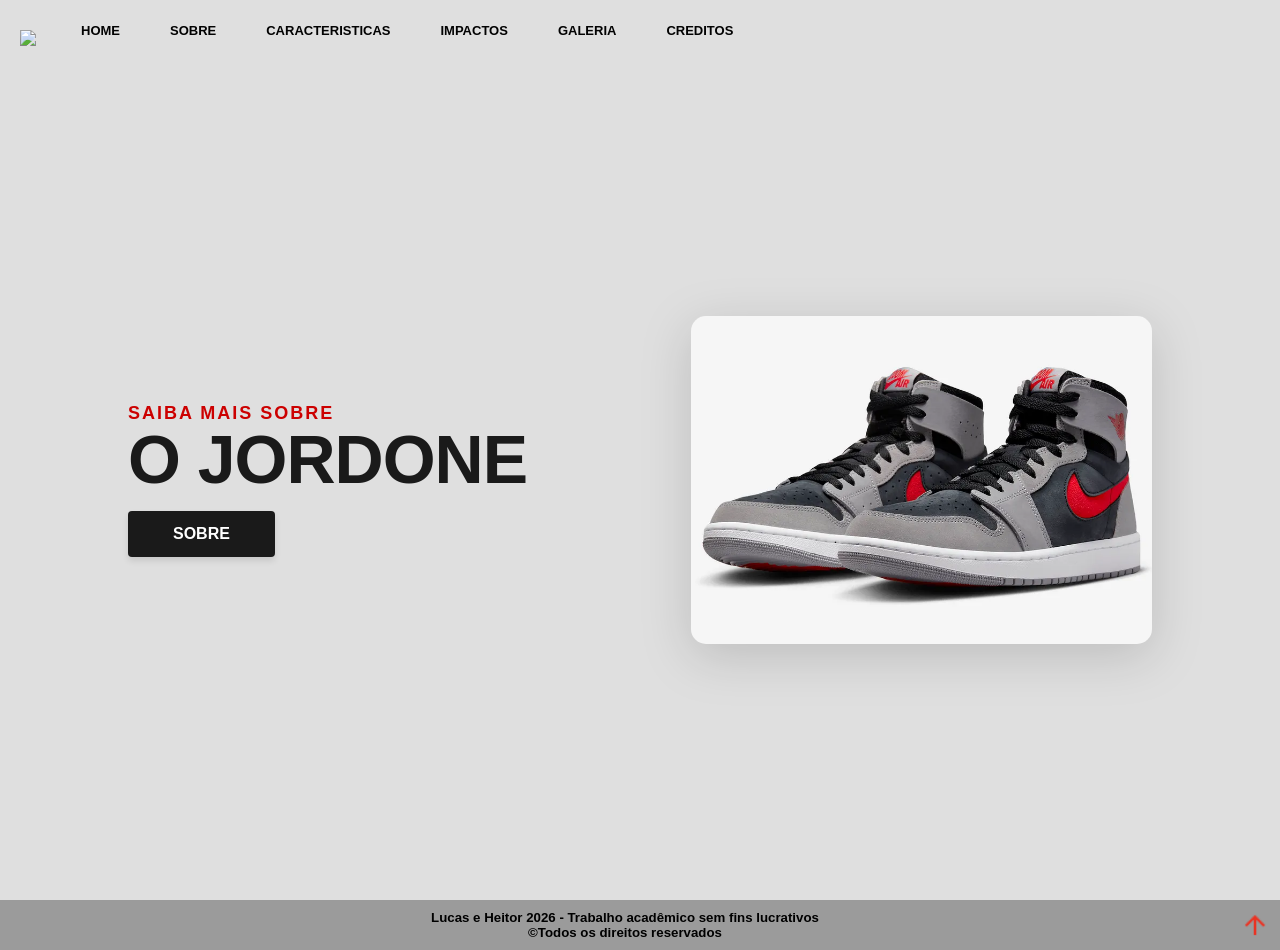
==== index.html @ 21fe7951 "Add files via upload" ====
<!DOCTYPE html>
<html lang="pt-br">
    <head>
        <title> </title>
        <meta charset="utf-8">
        <link rel="icon" type="image/png" href="files/Niko.png">
        <link rel="stylesheet" type="text/css" href="style.css">
    </head>
    <body>
        <div class="menu">
            <div class="center">
                <div class="logo">
                    <img src="files/Niko.png" type="image/png">
                </div>
                <ul>
                    <li><a href="index.html" >HOME</a></li>
                    <li><a href="sobre.html" >SOBRE</a></li>
                    <li><a href="caracteristicas.html">CARACTERISTICAS</a></li>
                    <li><a href="impactos.html">IMPACTOS</a></li>
                    <li><a href="galeria.html">GALERIA</a></li>
                    <li><a href="creditos.html">CREDITOS</a></li>
				</ul>
			</div>
		</div>
        
	    <main class="conteudo-principal">
			<div class="coluna-esquerda">
				<span class="subtitulo">Saiba mais sobre</span>
				<h1 class="titulo-jordan">O Jordone</h1>
				<a href="sobre.html" class="btn-sobre">Sobre</a>
			</div>
		    <div class="coluna-direita">
                <img class="imagem-jordan-1" src="files/jordan.jpg">
            </div>
        </main>

        <footer>
            <div class="up">
                <a href="#"><img src="files/up.png" type="image/png"></a>
            </div>
            <h5> Lucas e Heitor 2026 - Trabalho acadêmico sem fins lucrativos <br> &copy;Todos os direitos reservados </h5>
        </footer>

    </body>
</html>
---- style.css ----
* {
    margin: 0;
    padding: 0;
    box-sizing: border-box;
}

body {
    background-color: #dfdfdf;
    padding-top: 60px;
}

.menu {
    width: 100%;
    height: 60px;
    background-color: #8b8b8b00;
    position: fixed;
    top: 0;
    left: 0;
    z-index: 9999;
}

.center {
    width: 100%;
    height: 60px;
    display: flex;
    align-items: center;
    justify-content: flex-start; /* Alinha o conteúdo à esquerda */
}

.logo img {
    width: 130px;
    height: auto;
    margin-left: 20px;
    margin-right: 20px; /* Espaço entre o logo e as páginas */
    margin-top: 20px;
}

.center ul {
    list-style: none;
    display: flex;
    height: 60px;
}

.center ul li {
    display: flex;
    align-items: center;
    justify-content: center;
    transition: all 0.4s;
}

.center ul li a {
    display: flex;
    align-items: center;
    justify-content: center;
    height: 100%;
    padding: 0 25px;
    text-decoration: none;
    color: #020202; 
    font-family: Arial, Helvetica, sans-serif;
    font-size: 13px;
    font-weight: bold;
    transition: color 0.4s;
}

.center ul li:hover {
    background-color: #505050;
    cursor: pointer;
}

.center ul li:hover a {
    color: #ffffff;
}

.conteudo-central {
    width: 100%;
    height: calc(100vh - 60px); 
    display: flex;
    justify-content: center; 
    align-items: center;
    text-align: center; 
}


.box-texto h1 {
    font-family: Arial, Helvetica, sans-serif;
    font-size: 42px;         
    color: #1a1a1a;
    margin-bottom: 25px;     
    text-transform: uppercase; 
    letter-spacing: 1px;  
}


.btn-sobre {
    display: inline-block;
    padding: 12px 40px;
    background-color: #1a1a1a;
    color: #ffffff;           
    font-family: Arial, Helvetica, sans-serif;
    font-size: 16px;
    font-weight: bold;
    text-decoration: none;     
    border-radius: 4px;       
    text-transform: uppercase;
    transition: all 0.3s ease; 
    box-shadow: 0 4px 6px rgba(0, 0, 0, 0.1); 
}

.btn-sobre:hover {
    background-color: #505050; 
    transform: translateY(-2px); 
    box-shadow: 0 6px 12px rgba(0, 0, 0, 0.15); 
}

.conteudo-principal {
    width: 100%;
    height: calc(100vh - 60px); 
    display: flex;
    align-items: center;
    justify-content: space-between; 
    padding: 0 10%; 
}


.coluna-esquerda {
    display: flex;
    flex-direction: column; 
    align-items: flex-start; 
    max-width: 50%; 
}


.subtitulo {
    font-family: Arial, Helvetica, sans-serif;
    font-size: 20px;
    font-weight: bold;
    color: #666666;
    text-transform: uppercase;
    letter-spacing: 2px;
    margin-bottom: 5px; 
}

.titulo-jordan {
    font-family: Arial, Helvetica, sans-serif;
    font-size: 72px;
    font-weight: 900; 
    color: #1a1a1a;
    text-transform: uppercase;
    line-height: 0.9; 
    margin-bottom: 35px; 
    letter-spacing: -1px;
}

.btn-sobre {
    display: inline-block;
    padding: 14px 45px;
    background-color: #1a1a1a;
    color: #ffffff;
    font-family: Arial, Helvetica, sans-serif;
    font-size: 16px;
    font-weight: bold;
    text-decoration: none;
    border-radius: 4px;
    text-transform: uppercase;
    transition: all 0.3s ease;
    box-shadow: 0 4px 6px rgba(0, 0, 0, 0.1);
}

/* Hover do Botão */
.btn-sobre:hover {
    background-color: #505050;
    transform: translateY(-2px);
    box-shadow: 0 6px 12px rgba(0, 0, 0, 0.15);
}

.coluna-direita {
    width: 45%; 
    display: flex;
    justify-content: center;
    align-items: center;
}
.conteudo-principal {
    width: 100%;
    height: calc(100vh - 60px);
    display: flex;
    align-items: center;
    justify-content: space-between;
    padding: 0 10%;
}

.coluna-esquerda {
    display: flex;
    flex-direction: column;
    align-items: flex-start;
    max-width: 48%; 
}

.coluna-esquerda-2 {
    display: flex;
    flex-direction: column;
    align-items: flex-start;
    max-width: 48%; 
    background-color: #ffffff;
    padding: 30px;
    border-radius: 15px;
}

.subtitulo {
    font-family: Arial, Helvetica, sans-serif;
    font-size: 18px;
    font-weight: bold;
    color: #cc0000; 
    text-transform: uppercase;
    letter-spacing: 2px;
    margin-bottom: 5px;
}

.titulo-jordan {
    font-family: Arial, Helvetica, sans-serif;
    font-size: 68px; 
    font-weight: 900;
    color: #1a1a1a;
    text-transform: uppercase;
    line-height: 0.9;
    margin-bottom: 20px;
    letter-spacing: -1px;
}

.texto-descricao {
    font-family: Arial, Helvetica, sans-serif;
    font-size: 15px;
    line-height: 1.6;
    color: #444444;
    margin-bottom: 30px;
}

.btn-sobre {
    display: inline-block;
    padding: 14px 45px;
    background-color: #1a1a1a;
    color: #ffffff;
    font-family: Arial, Helvetica, sans-serif;
    font-size: 16px;
    font-weight: bold;
    text-decoration: none;
    border-radius: 4px;
    text-transform: uppercase;
    transition: all 0.3s ease;
    box-shadow: 0 4px 6px rgba(0, 0, 0, 0.1);
}

.btn-sobre:hover {
    background-color: #505050;
    transform: translateY(-2px);
    box-shadow: 0 6px 12px rgba(0, 0, 0, 0.15);
}


.coluna-direita {
    width: 45%;
    display: flex;
    justify-content: center;
    align-items: center;
}


.imagem-jordan {
    max-width: 100%;
    height: auto;
    object-fit: contain;
    filter: drop-shadow(0px 12px 25px rgba(0,0,0,0.15)); 
    border-radius: 15px;
}

.imagem-jordan-1 {
     max-width: 100%;
    height: auto;
     object-fit: contain;
    filter: drop-shadow(0px 12px 25px rgba(0,0,0,0.15)); 
    border-radius: 15px;
}

.conteudo-vertical {
    width: 100%;
    min-height: calc(100vh - 60px);
    display: flex;
    flex-direction: column; 
    align-items: center;    
    padding: 40px 10%;
}

.bloco-imagem-topo {
    width: 100%;
    max-width: 600px; 
    margin-bottom: 30px;
    display: flex;
    justify-content: center;
}

.box-especificacoes {
    max-width: 800px; 
    width: 100%;
    text-align: left; 
}


.lista-caracteristicas {
    list-style: none;
    margin-bottom: 30px;
}

.lista-caracteristicas li {
    font-family: Arial, sans-serif;
    font-size: 16px;
    color: #444;
    padding: 12px 0;
    border-bottom: 1px solid #eeeeee; 
}

.lista-caracteristicas li strong {
    color: #cc0000; 
}

.lista-caracteristicas li:last-child {
    border-bottom: none; 
}

.pin { 
    background-color: #111; 
} 
.galeria{ 
    padding: 40px 0; 
    background-color: #11111100; 
    color: #fff; 
    text-align: center;
    margin-bottom: 220px;
    margin-top: 220px;
} 
 
.galeria-secao h2 { 
    margin-top: 6px; 
} 
 

.galeria-container { 
    display: flex; 
    overflow-x: auto; 
    scroll-behavior: smooth; 
     
    scroll-snap-type: x mandatory;  
     
    padding: 20px; 
    gap: 20px;
} 
 

.galeria-item { 
    flex: 0 0 100%; 
    max-width: 800px; 
     
    scroll-snap-align: center;  
     
    border-radius: 12px; 
    overflow: hidden; 
    box-shadow: 0 8px 16px rgba(0, 0, 0, 0.5); 
} 
 
.galeria-item img { 
    width: 100%; 
height: 350px; 
object-fit: cover; 
display: block; 
} 

.galeria-container::-webkit-scrollbar { 
height: 8px; 
} 
.galeria-container::-webkit-scrollbar-thumb { 
background: #912f2f; 
border-radius: 10px; 
} 
.galeria-container::-webkit-scrollbar-track { 
background: #222; 
} 


.box-creditos {
    max-width: 500px;
    width: 100%;
    text-align: center; 
    align-items: center;
    margin: 0 auto;
    box-shadow: 0px 12px 25px rgba(0,0,0,0.15);
}


.info-desenvolvedores {
    width: 100%;
    margin-top: 20px;
    margin-bottom: 25px;
}

.tag-turma {
    font-family: Arial, Helvetica, sans-serif;
    font-size: 18px;
    color: #444444;
    text-transform: uppercase;
    letter-spacing: 1px;
}

.tag-turma strong {
    color: #cc0000; 
}

.linha-divisoria {
    border: 0;
    height: 1px;
    background: #e0e0e0;
    margin: 20px auto;
    width: 60%;
}

.nome-aluno {
    font-family: Arial, Helvetica, sans-serif;
    font-size: 22px;
    font-weight: bold;
    color: #1a1a1a;
    margin: 10px 0;
    letter-spacing: 0.5px;
}

h5{
    text-align: center;
    font-family: Arial, Helvetica, sans-serif;
}

footer{
    background-color: #9b9b9b;
    padding: 10px;
}

.up a :hover{
    transform: scale(130%);
    transition: 0.3ms;
}

.up a img{
    width: 30px;
    float: right;
}
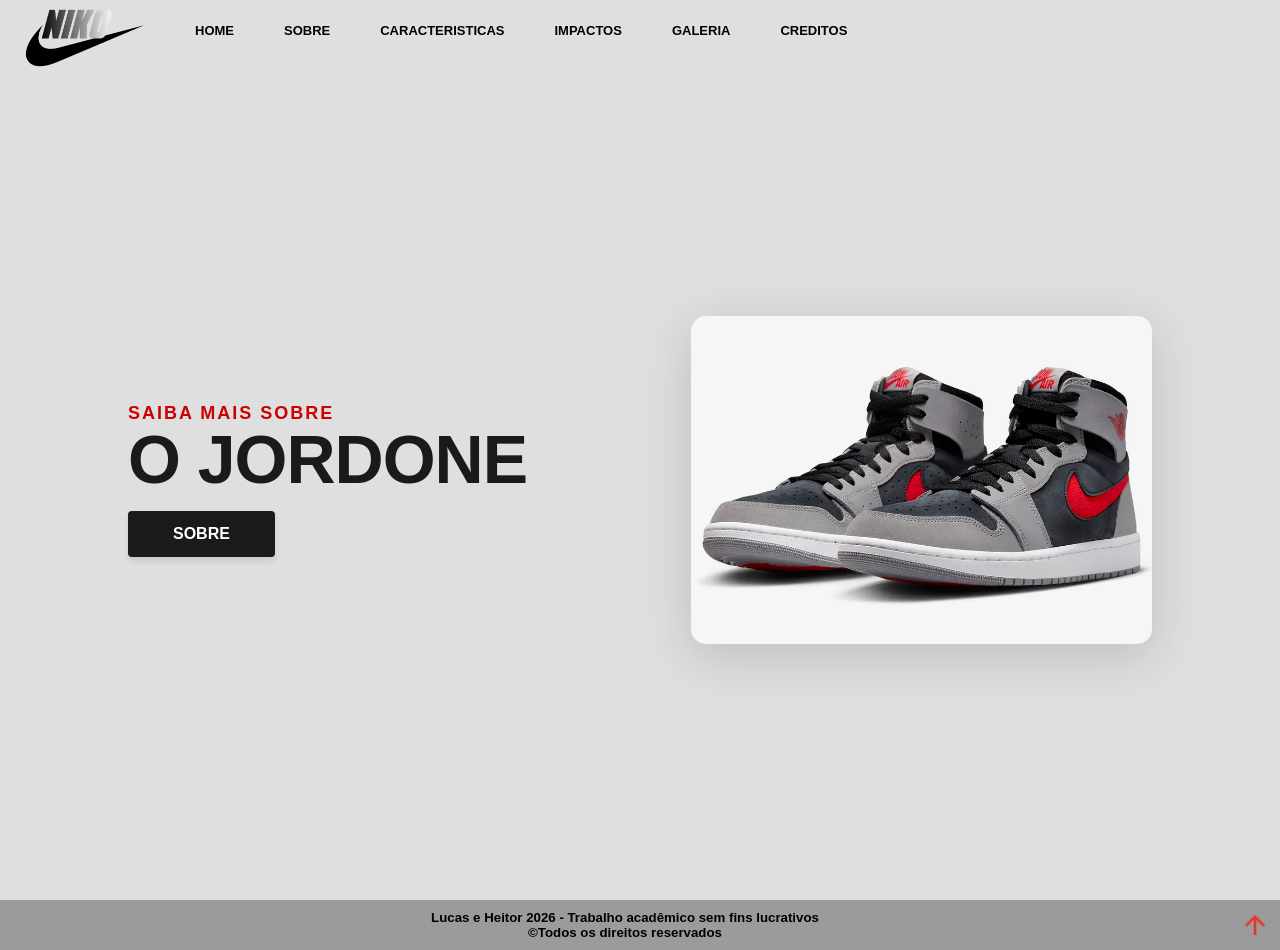
==== commit af071324: "Update index.html" ====
--- a/index.html
+++ b/index.html
@@ -10,7 +10,7 @@
         <div class="menu">
             <div class="center">
                 <div class="logo">
-                    <img src="files/Niko.png" type="image/png">
+                    <img src="files/niko.png" type="image/png">
                 </div>
                 <ul>
                     <li><a href="index.html" >HOME</a></li>
@@ -42,4 +42,4 @@
         </footer>
 
     </body>
-</html>+</html>
